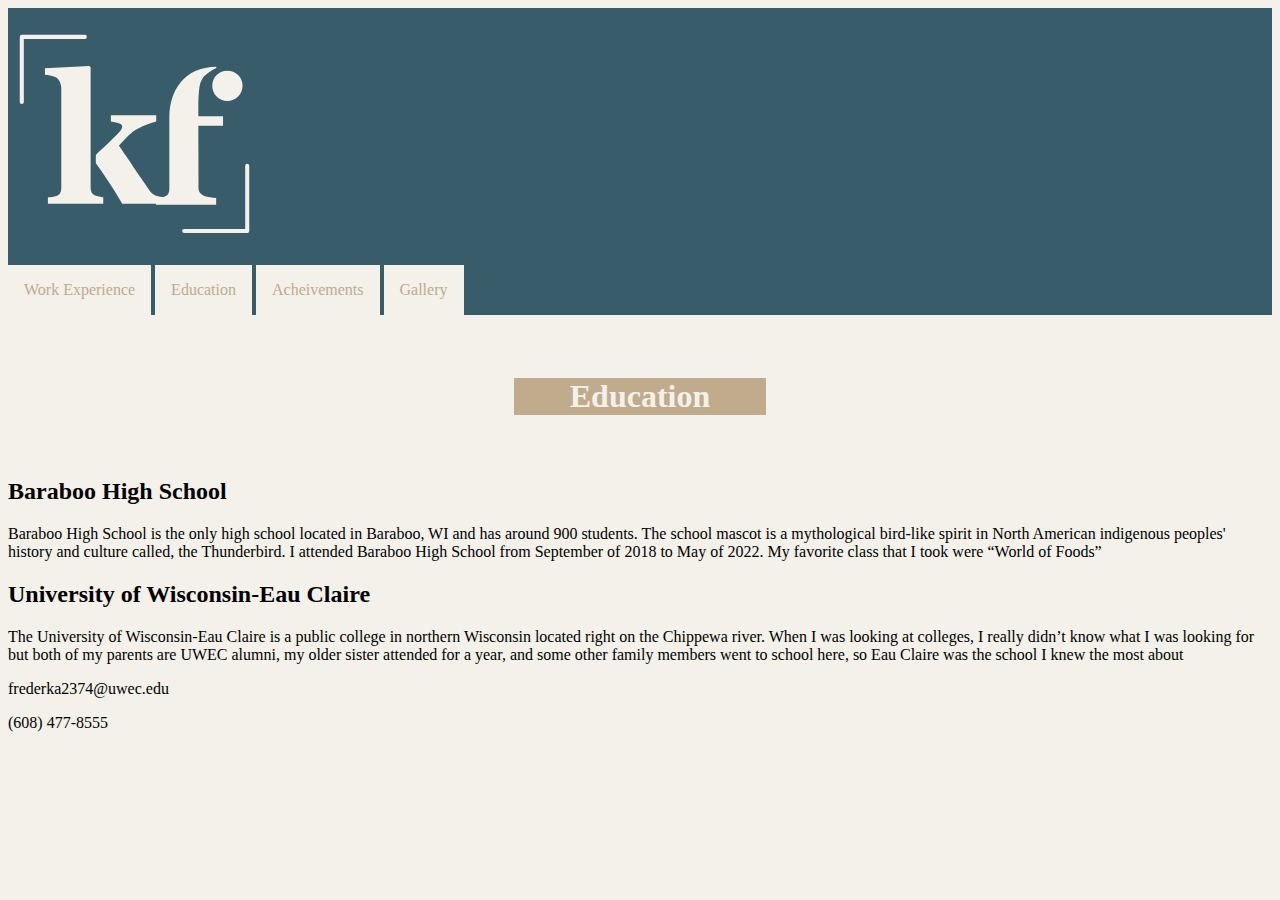
==== education.html @ 3a5d164b "portfolio" ====
<!DOCTYPE html>
<html lang="en">
<head>
    <meta charset="UTF-8">
    <meta name="viewport" content="width=device-width, initial-scale=1.0">
    <title>Kayla Frederick</title>
    <link rel="icon" type="image/png" href="/images/favicon-96x96.png" sizes="96x96" />
    <link rel="icon" type="image/svg+xml" href="/images/favicon.svg" />
    <link rel="shortcut icon" href="/images/favicon.ico" />
    <link rel="apple-touch-icon" sizes="180x180" href="/images/apple-touch-icon.png" />
    <meta name="apple-mobile-web-app-title" content="Kayla Frederick" />
    <link rel="manifest" href="/images/site.webmanifest" />
    <link rel="stylesheet" href="styles.css">
</head>
<body>
    <header>
        <img src="images/kf (2).svg" alt="Kayla Frederick Logo">
        <nav>
            <a href="workexperience.html">Work Experience</a>
            <a href="education.html">Education</a>
            <a href="acheivements.html">Acheivements</a>
            <a href="gallery.html">Gallery</a>
        </nav>
    </header>
    <main>
        <h1>Education</h1>
        <section>
            <h2>Baraboo High School</h2>
            <p>Baraboo High School is the only high school located in Baraboo, WI and has around 900 students. The school mascot is a mythological bird-like spirit in North American indigenous peoples' history and culture called, the Thunderbird. I attended Baraboo High School from September of 2018 to May of 2022. My favorite class that I took were “World of Foods” </p>
        </section>
        <section>
            <h2>University of Wisconsin-Eau Claire</h2>
            <p>The University of Wisconsin-Eau Claire is a public college in northern Wisconsin located right on the Chippewa river. When I was looking at colleges, I really didn’t know what I was looking for but both of my parents are UWEC alumni, my older sister attended for a year, and some other family members went to school here, so Eau Claire was the school I knew the most about </p>
        </section>
    </main>
</body>
<footer>
    <p>frederka2374@uwec.edu</p>
    <p>(608) 477-8555</p>
</footer>
</html>
---- styles.css ----
header>img{
    max-width: 20%;
}
header{
    background-color: #395c6b;
}
nav>a{
    background-color: #f3f1e9;
    color: #c0ab8c;
    padding: 1rem;
    text-decoration: none;
    display: inline-block;
}
h1{
    background-color: #c0ab8c;
    color: #f3f1e9;
    text-align: center;
    margin: 5% 40%;
}
#aboutme{
    background-color: #c0ab8c;
    color: #f3f1e9;
    padding: 1rem;
    margin: 1rem 2rem;
    align-items: flex-start;
}
#aboutme>img{
    max-width: 30%;
    border: 10px solid #f3f1e9;
}
body{
    background-color: #f3f1e9;
}
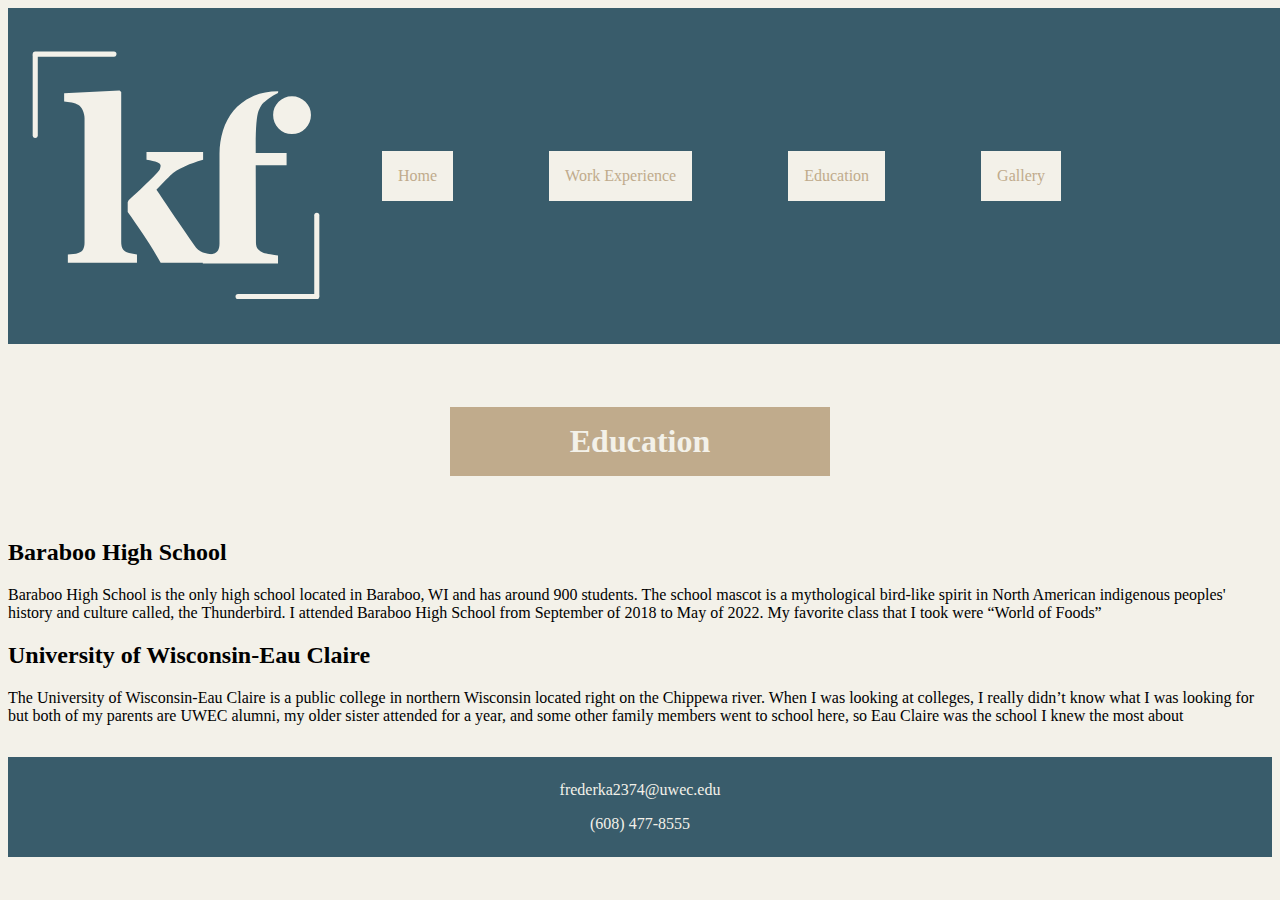
==== commit 195e9ebb: "portfolio" ====
--- a/education.html
+++ b/education.html
@@ -4,21 +4,21 @@
     <meta charset="UTF-8">
     <meta name="viewport" content="width=device-width, initial-scale=1.0">
     <title>Kayla Frederick</title>
-    <link rel="icon" type="image/png" href="/images/favicon-96x96.png" sizes="96x96" />
-    <link rel="icon" type="image/svg+xml" href="/images/favicon.svg" />
-    <link rel="shortcut icon" href="/images/favicon.ico" />
-    <link rel="apple-touch-icon" sizes="180x180" href="/images/apple-touch-icon.png" />
+    <link rel="icon" type="image/png" href="images/favicon-96x96.png" sizes="96x96" />
+    <link rel="icon" type="image/svg+xml" href="images/favicon.svg" />
+    <link rel="shortcut icon" href="images/favicon.ico" />
+    <link rel="apple-touch-icon" sizes="180x180" href="images/apple-touch-icon.png" />
     <meta name="apple-mobile-web-app-title" content="Kayla Frederick" />
-    <link rel="manifest" href="/images/site.webmanifest" />
+    <link rel="manifest" href="images/site.webmanifest" />
     <link rel="stylesheet" href="styles.css">
 </head>
 <body>
     <header>
         <img src="images/kf (2).svg" alt="Kayla Frederick Logo">
         <nav>
+            <a href="index.html">Home</a>
             <a href="workexperience.html">Work Experience</a>
             <a href="education.html">Education</a>
-            <a href="acheivements.html">Acheivements</a>
             <a href="gallery.html">Gallery</a>
         </nav>
     </header>
--- a/styles.css
+++ b/styles.css
@@ -1,33 +1,88 @@
 header>img{
-    max-width: 20%;
+    max-width: 25%;
 }
 header{
     background-color: #395c6b;
+    display:flex;
+    justify-content: flex-start;
+    align-items: center;
+    padding: 10px;
+    width: 100%;
+}
+nav{
+    display: flex;
+    flex-wrap: wrap;
+    align-items: flex-end;
+    justify-content: center;
 }
 nav>a{
     background-color: #f3f1e9;
     color: #c0ab8c;
     padding: 1rem;
     text-decoration: none;
-    display: inline-block;
+    text-align: center;
+    margin: .5rem 3rem;
 }
 h1{
     background-color: #c0ab8c;
     color: #f3f1e9;
     text-align: center;
-    margin: 5% 40%;
+    margin: 5% 35%;
+    padding: 1rem;
 }
 #aboutme{
     background-color: #c0ab8c;
     color: #f3f1e9;
     padding: 1rem;
-    margin: 1rem 2rem;
-    align-items: flex-start;
+    margin: 0 2rem;
+    margin-bottom: 2rem;
+    display: grid;
+    grid-template-columns: 35% 1fr;
+    grid-template-rows: auto;
 }
 #aboutme>img{
-    max-width: 30%;
-    border: 10px solid #f3f1e9;
+    max-width: 80%;
+    border: 8px solid #f3f1e9;
+    grid-column: 1/2;
 }
 body{
     background-color: #f3f1e9;
+}
+.pictures{
+    display: flex;
+    flex-flow: row wrap;
+    gap: 10px;
+    margin: 0 2rem;
+    justify-content: space-evenly;
+}
+.pictures>img{
+    max-height: 13rem;
+}
+footer{
+    background-color: #395c6b;
+    color: #f3f1e9;
+    text-align: center;
+    margin-top: 2rem;
+    padding: .5rem;
+}
+#work{
+
+}
+.jfk{
+    background-color: #c0ab8c;
+    color: #f3f1e9;
+    padding: 1rem;
+    width: 40%;
+}
+.walmart{
+    background-color: #c0ab8c;
+    color: #f3f1e9;
+    padding: 1rem;
+    width: 40%;
+}
+.wilderness{
+    background-color: #c0ab8c;
+    color: #f3f1e9;
+    padding: 1rem;
+    width: 40%;
 }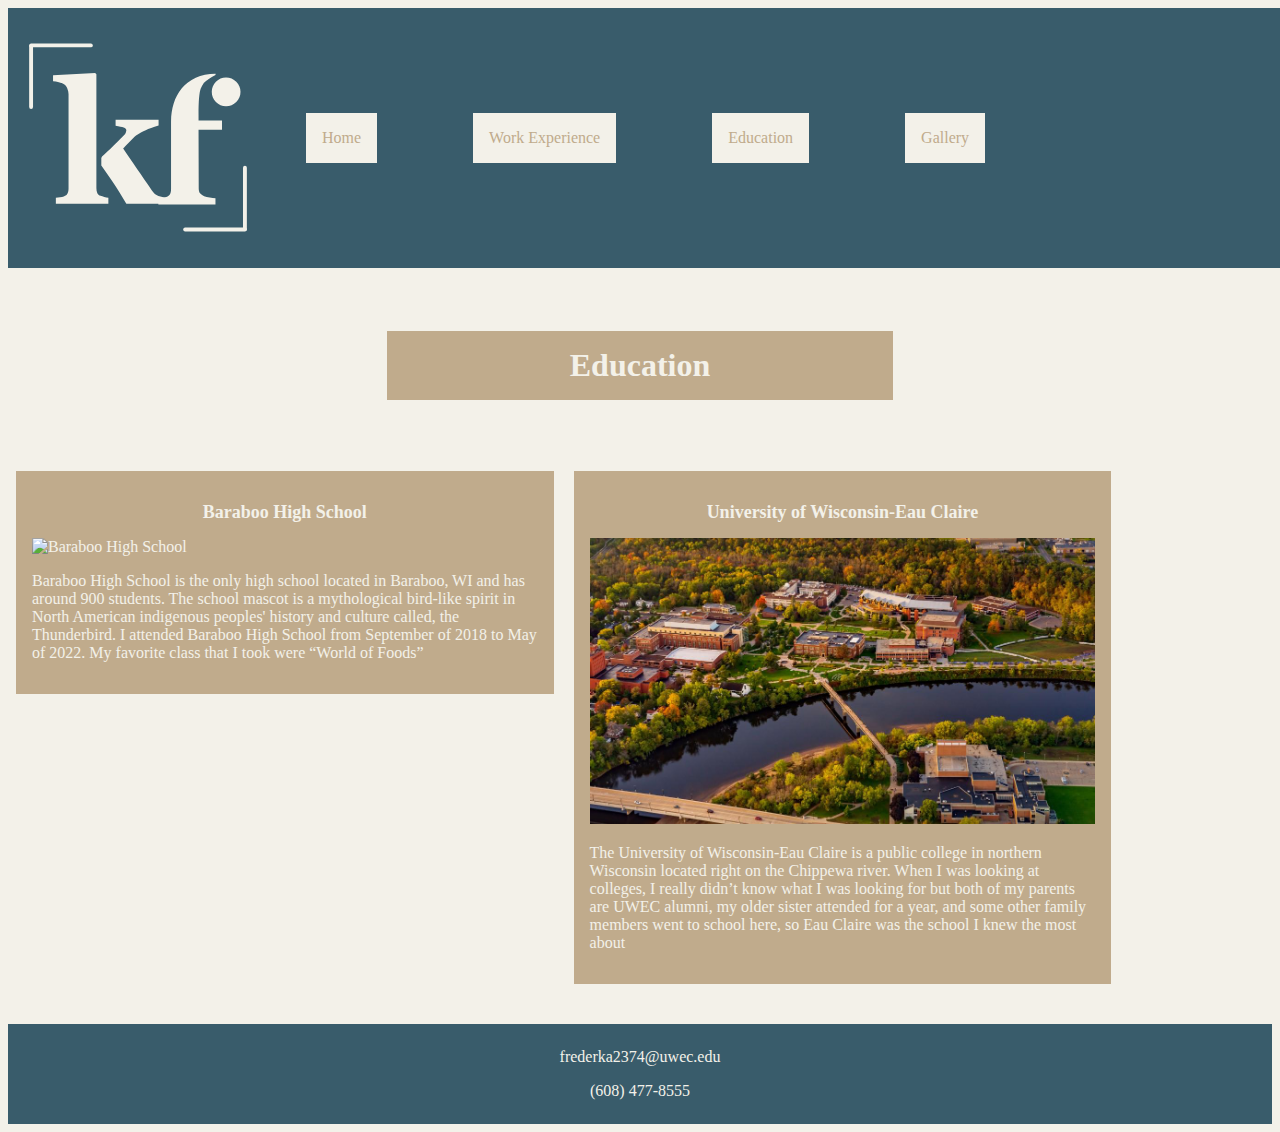
==== commit 0fdf07b1: "portfolio" ====
--- a/education.html
+++ b/education.html
@@ -14,7 +14,7 @@
 </head>
 <body>
     <header>
-        <img src="images/kf (2).svg" alt="Kayla Frederick Logo">
+        <img src="images/kf(2).svg" alt="Kayla Frederick Logo">
         <nav>
             <a href="index.html">Home</a>
             <a href="workexperience.html">Work Experience</a>
@@ -24,12 +24,14 @@
     </header>
     <main>
         <h1>Education</h1>
-        <section>
+        <section class="school">
             <h2>Baraboo High School</h2>
+            <img src="images/highschool" alt="Baraboo High School">
             <p>Baraboo High School is the only high school located in Baraboo, WI and has around 900 students. The school mascot is a mythological bird-like spirit in North American indigenous peoples' history and culture called, the Thunderbird. I attended Baraboo High School from September of 2018 to May of 2022. My favorite class that I took were “World of Foods” </p>
         </section>
-        <section>
+        <section class="school">
             <h2>University of Wisconsin-Eau Claire</h2>
+            <img src="images/college" alt="University of Wisconsin-Eau Claire">
             <p>The University of Wisconsin-Eau Claire is a public college in northern Wisconsin located right on the Chippewa river. When I was looking at colleges, I really didn’t know what I was looking for but both of my parents are UWEC alumni, my older sister attended for a year, and some other family members went to school here, so Eau Claire was the school I knew the most about </p>
         </section>
     </main>
--- a/styles.css
+++ b/styles.css
@@ -1,5 +1,5 @@
 header>img{
-    max-width: 25%;
+    max-width: 10rem;
 }
 header{
     background-color: #395c6b;
@@ -13,7 +13,7 @@
     display: flex;
     flex-wrap: wrap;
     align-items: flex-end;
-    justify-content: center;
+    justify-content: space-evenly;
 }
 nav>a{
     background-color: #f3f1e9;
@@ -27,8 +27,9 @@
     background-color: #c0ab8c;
     color: #f3f1e9;
     text-align: center;
-    margin: 5% 35%;
+    margin: 5% 30%;
     padding: 1rem;
+    font-size: xx-large;
 }
 #aboutme{
     background-color: #c0ab8c;
@@ -51,12 +52,12 @@
 .pictures{
     display: flex;
     flex-flow: row wrap;
-    gap: 10px;
+    gap: 5px;
     margin: 0 2rem;
     justify-content: space-evenly;
 }
 .pictures>img{
-    max-height: 13rem;
+    max-height: 10rem;
 }
 footer{
     background-color: #395c6b;
@@ -65,24 +66,47 @@
     margin-top: 2rem;
     padding: .5rem;
 }
-#work{
-
-}
-.jfk{
+.work, .school{
     background-color: #c0ab8c;
     color: #f3f1e9;
     padding: 1rem;
     width: 40%;
+    padding: 1rem;
+    display: inline-block;
+    margin: .5rem;
+    vertical-align: top;
 }
-.walmart{
+.work>h2{
+    text-align: center;
+    font-size: large;
+}
+.school>h2{
+    text-align: center;
+    font-size: large;
+}
+.school>img{
+    max-width: 100%;
+}
+.artwork>h2{
+    color: #f3f1e9;
     background-color: #c0ab8c;
-    color: #f3f1e9;
+    text-align: center;
+    margin-right: 70%;
+    margin-top: 10%;
     padding: 1rem;
-    width: 40%;
+    font-size: large;
 }
-.wilderness{
-    background-color: #c0ab8c;
-    color: #f3f1e9;
-    padding: 1rem;
-    width: 40%;
+.artwork>img{
+    max-width: 15rem;
+}
+.artwork{
+    display: flex;
+    flex-wrap: wrap;
+    gap: 10px;
+    justify-content: space-evenly;
+}
+@media (min-width: 1000px) {
+    header>img{
+        max-width: 15rem;
+    }
 }